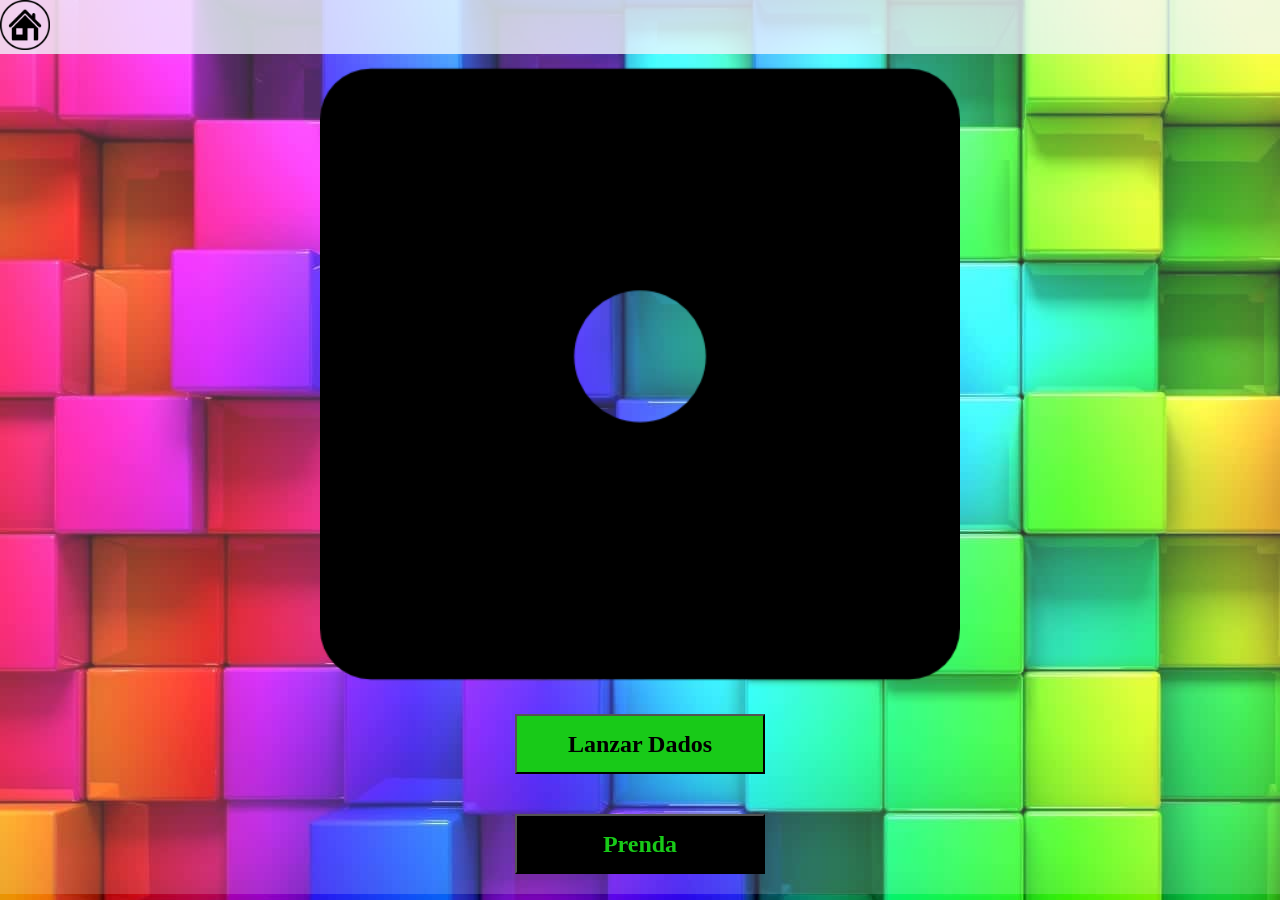
==== dificultaddos.html @ 2a45beb4 "1er muestra" ====
<!DOCTYPE html>
<html lang="en">
<head>
    <meta charset="UTF-8">
    <meta http-equiv="X-UA-Compatible" content="IE=edge">
    <meta name="viewport" content="width=device-width, initial-scale=1.0">
    <title>Lanzar Dados</title>
    <link rel="stylesheet" href="style.css">
</head>
<body>
    <div class="inicio">
        <a title="Inicio" href="./index.html"><img src="./inicio.png" alt="Inicio" width="50vw" /></a>
    </div>
    <div class="container">


        <img src="1.png" alt="dados" id="img" style="max-width:100%;height:auto;">


   <!--  <audio controls autoplay>
            <source src="./1.mp3">
    
        </audio> -->


    </div>
    <div class="container">
        <button class="btn" onclick="anim()">Lanzar Dados</button>
        <button class="btn2" onclick="prenda()">Prenda</button>
        
    </div>

   

    
    <script src="dificultaddos.js"></script>
</body>
</html>
---- style.css ----
*
{
    margin: 0;
    padding: 0;
    
}

.container
{
    width: 100%;
    height: 30%;
    display:flex;
    justify-content: center;
    align-items: center;
    background-color: rgba(255, 255, 255, 0.164);
    flex-direction: column;
}

#img
{   
    max-width: 50px;
    width: 50VW;
    height: 50VH;
}

.btn
{
    min-width: 250px;
    max-width: 300px;
    height: 60px;
    margin: 20px;
    font-size:150%;
    font-family: 'Times New Roman', Times, serif;
    font-weight: 700;
    background-color: rgb(24, 202, 24);
    color: rgb(0, 0, 0);
    cursor: pointer;
    display:flex;
    justify-content: center;
    align-items: center;

    
}
.btn:hover {
    transform: scale(1.05);
  }
  .inicio{
    background-color: rgba(240, 248, 255, 0.822);
  }
  .btn2
  {
      min-width: 250px;
      max-width: 300px;
      height: 60px;
      margin: 20px;
      font-size:150%;
      font-family: 'Times New Roman', Times, serif;
      font-weight: 700;
      background-color: rgb(0, 0, 0);
      color: rgb(24, 202, 24);
      cursor: pointer;
      display:flex;
      justify-content: center;
      align-items: center;
  
  }
  .btn2:hover {
      transform: scale(1.05);
    }
body{
    background-image: url("./fondos-de-colores-10.jpeg");
   


}
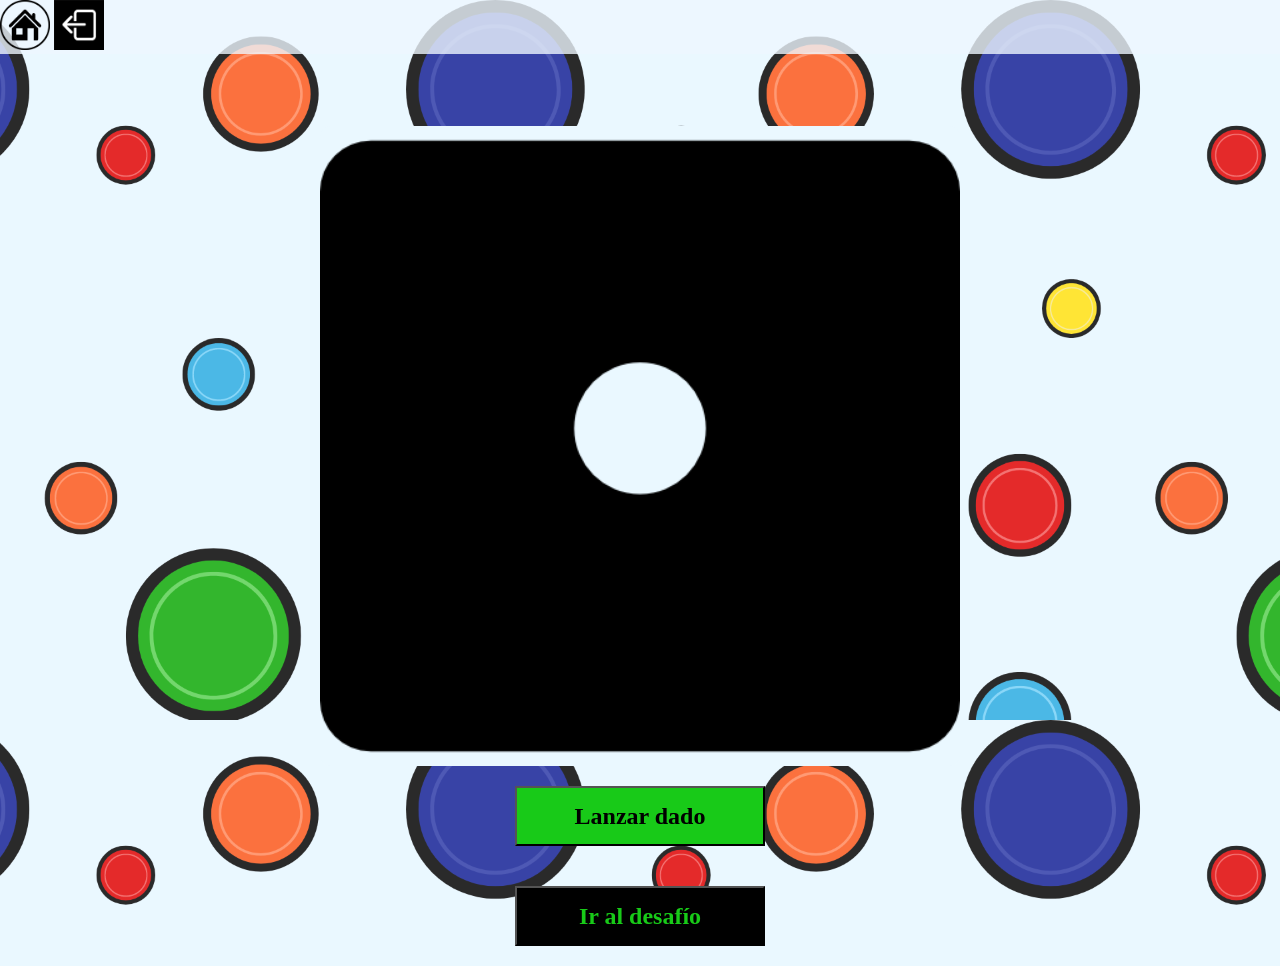
==== commit 3c072a27: "2do commit Acualización" ====
--- a/dificultaddos.html
+++ b/dificultaddos.html
@@ -9,27 +9,29 @@
 </head>
 <body>
     <div class="inicio">
-        <a title="Inicio" href="./index.html"><img src="./inicio.png" alt="Inicio" width="50vw" /></a>
+        <a title="Inicio" href="./index.html"><img src="./inicio.png" alt="Salir" width="50vw" /></a>
+        <a title="Inicio" href="./juegouno.html"><img src="./SALIR.png" alt="Inicio" width="50vw" /></a>
     </div>
-    <div class="container">
-
-
-        <img src="1.png" alt="dados" id="img" style="max-width:100%;height:auto;">
-
-
-   <!--  <audio controls autoplay>
-            <source src="./1.mp3">
+        <div class="container">
+            <br>  <br> <br> <br>
+        <div class="container1">
     
-        </audio> -->
-
-
-    </div>
-    <div class="container">
-        <button class="btn" onclick="anim()">Lanzar Dados</button>
-        <button class="btn2" onclick="prenda()">Prenda</button>
+            <img src="1.png" alt="dados" id="img" style="max-width:100%;height:auto;">
+    
+    
+       <!--  <audio controls autoplay>
+                <source src="./1.mp3">
         
-    </div>
-
+            </audio> -->
+    
+    
+        </div>
+        </div>
+        <div class="container">
+            <button class="btn" onclick="anim()">Lanzar dado</button>
+            <button class="btn2" onclick="prenda()">Ir al desafío</button>
+            
+        </div>
    
 
     
--- a/style.css
+++ b/style.css
@@ -47,6 +47,19 @@
   .inicio{
     background-color: rgba(240, 248, 255, 0.822);
   }
+  #inicio{
+    background-color: rgba(240, 248, 255, 0.822);
+    display:flex;
+    justify-content:left;
+    justify-content: left;
+  }
+  #inicio1{
+    background-color: rgba(240, 248, 255, 0.822);
+    display:flex;
+    justify-content:left;
+    justify-content: left;
+    height: 100vh;
+  }
   .btn2
   {
       min-width: 250px;
@@ -68,10 +81,69 @@
       transform: scale(1.05);
     }
 body{
-    background-image: url("./fondos-de-colores-10.jpeg");
+    background-image: url("./fondo.png");
    
 
 
 }
-  
+.video
+{
+    width: 100%;
+    height: 100%;
+    display:flex;
+    justify-content: center;
+    align-items: center;
+    background-color: rgba(255, 255, 255, 0.164);
+    flex-direction: column;
+}
+.container1
+{
+    width: 50%;
+    height: 50%;
+    border-radius: 10px;
+    display:flex;
+    justify-content: center;
+    align-items: center;
+    background-color: #EAF8FF;
+    flex-direction: column;
+}
+#margenes{
+    margin-top: 9%;
+    background-color: rgba(240, 248, 255, 0.822);
+    height: 12vh;
+    transition: all 0.7s;
+}
+.containertitulo
+{
+    width: 100%;
+    height: 30%;
+    display:flex;
+    justify-content: center;
+    align-items: center;
+    background-color: rgba(255, 255, 255, 0.164);
+    flex-direction: column;
+}
 
+#margenestitulo{
+    margin-top: 3%;
+    background-color: rgba(240, 248, 255, 0.822);
+    height: 12vh;
+    transition: all 0.7s;
+}
+.container img{
+    width: 50%;
+}
+
+@media only screen and (min-width: 800px) and (max-width: 1080px) {
+	.container1
+{
+    width: 20%;
+    height: 50%;
+    display:flex;
+    justify-content: center;
+    align-items: center;
+    background-color: rgb(255, 255, 255);
+    flex-direction: column;
+    align-content: center;
+}
+}
